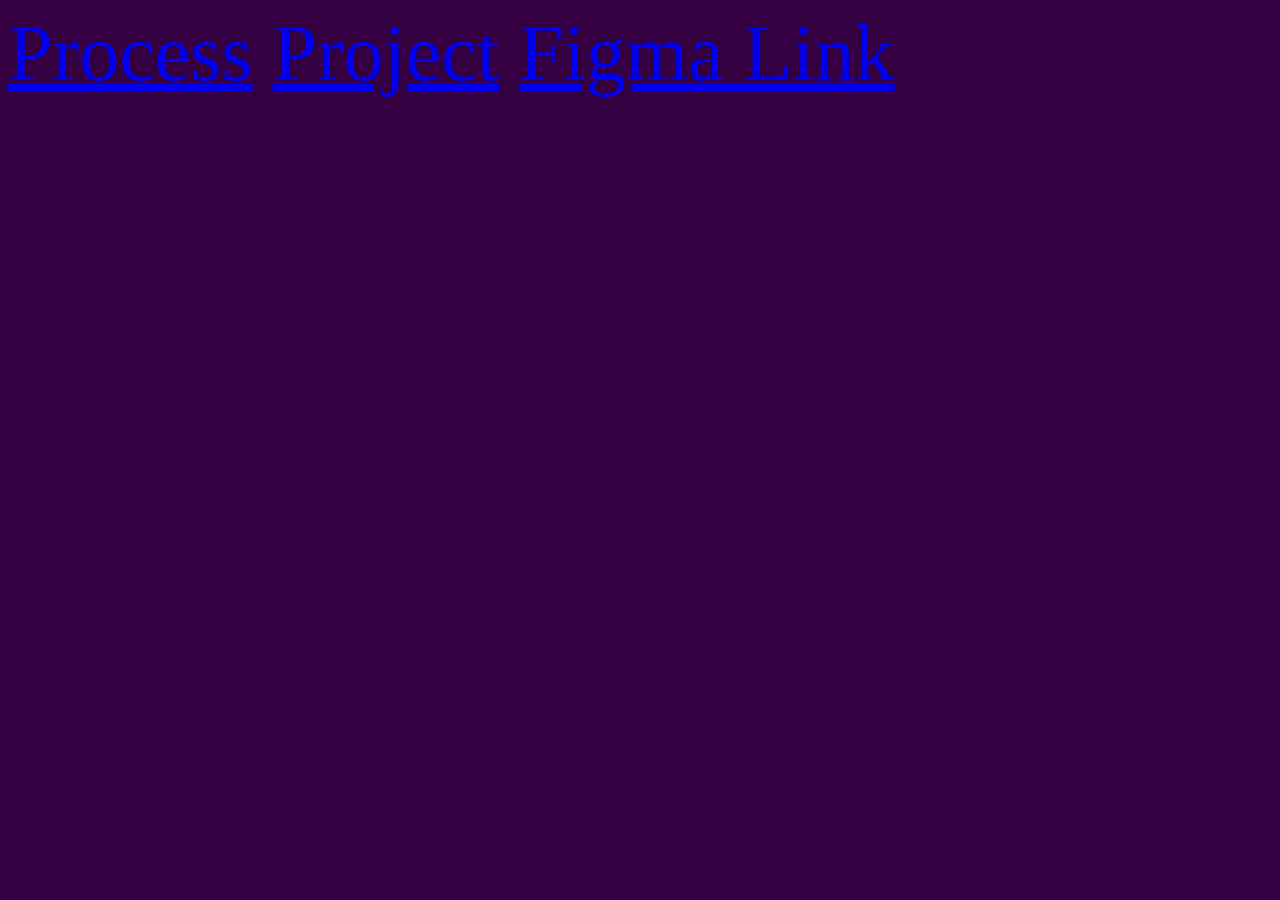
==== index.html @ c7a11a28 "Add files via upload" ====
<!DOCTYPE html>
<html lang="en">
<head>
    <meta charset="UTF-8">
    <meta http-equiv="X-UA-Compatible" content="IE=edge">
    <meta name="viewport" content="width=device-width, initial-scale=1.0">
    <title>Document</title>
    <link rel="stylesheet" href="css/style.css">
</head>
<body>
    <a href="process/inhalt-prozess.html" target="blank">Process</a>
    <a href="project/insomnia.html" target="blank">Project</a>

    <a href="https://www.figma.com/file/2SMe0EP6uLnXLtn0QJWmSy/Untitled?node-id=0%3A1" target="blank">Figma Link</a>
</body>
</html>
---- css/style.css ----
body {
    font-family: Bebas Neue Pro;
    font-size: 80px;
    color: white;
    background-color: #340041;
}
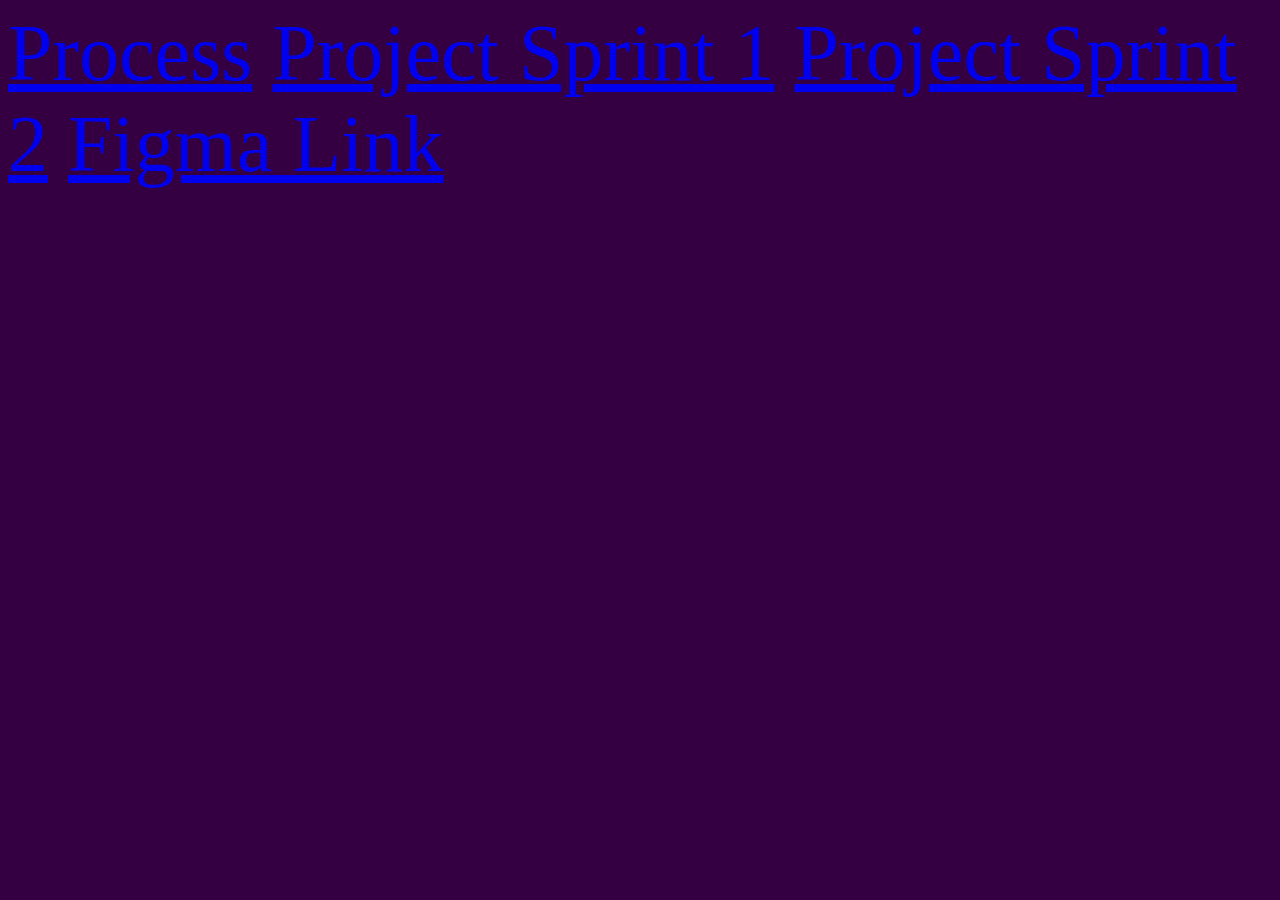
==== commit beb3ca77: "Link auf Sprint 2" ====
--- a/index.html
+++ b/index.html
@@ -9,7 +9,8 @@
 </head>
 <body>
     <a href="process/inhalt-prozess.html" target="blank">Process</a>
-    <a href="project/insomnia.html" target="blank">Project</a>
+    <a href="project-sprint-1/insomnia.html" target="blank">Project Sprint 1</a>
+    <a href="project-sprint-2/insomnia.html" target="blank">Project Sprint 2</a>
 
     <a href="https://www.figma.com/file/2SMe0EP6uLnXLtn0QJWmSy/Untitled?node-id=0%3A1" target="blank">Figma Link</a>
 </body>
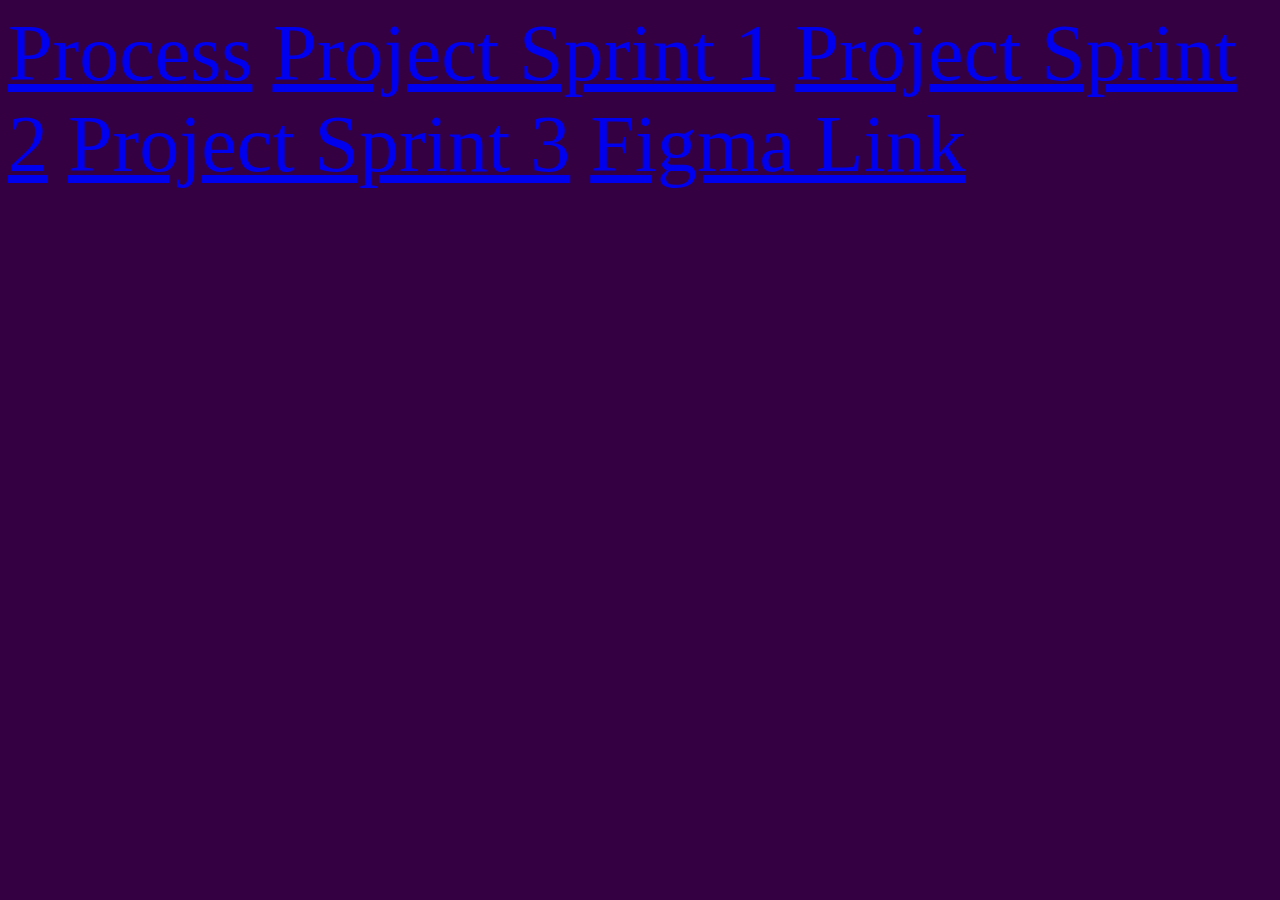
==== commit 80106063: "Sprint 3" ====
--- a/index.html
+++ b/index.html
@@ -11,6 +11,7 @@
     <a href="process/inhalt-prozess.html" target="blank">Process</a>
     <a href="project-sprint-1/insomnia.html" target="blank">Project Sprint 1</a>
     <a href="project-sprint-2/insomnia.html" target="blank">Project Sprint 2</a>
+    <a href="project-sprint-3/insomnia.html" target="blank">Project Sprint 3</a>
 
     <a href="https://www.figma.com/file/2SMe0EP6uLnXLtn0QJWmSy/Untitled?node-id=0%3A1" target="blank">Figma Link</a>
 </body>
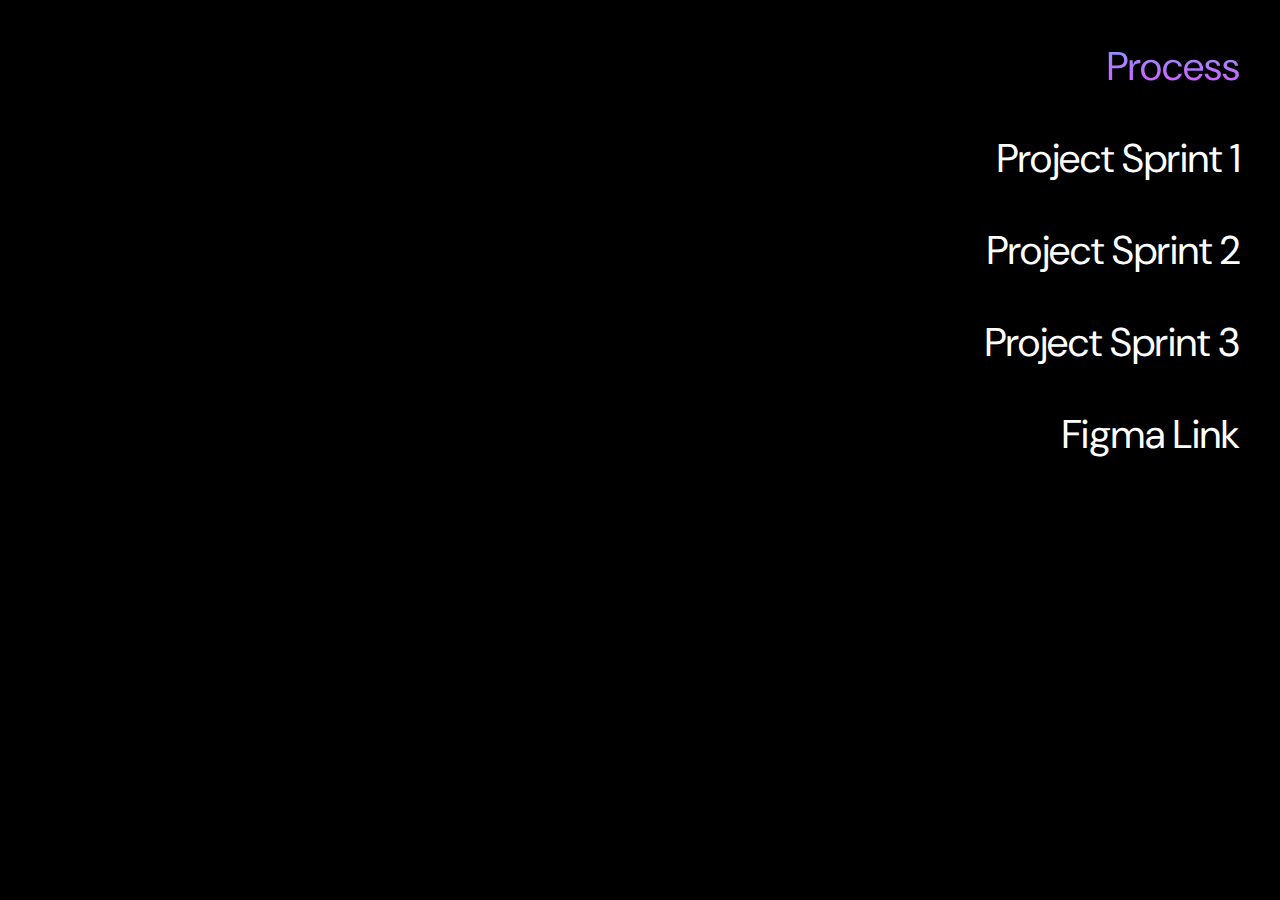
==== commit d2746501: "Startpage" ====
--- a/index.html
+++ b/index.html
@@ -8,11 +8,12 @@
     <link rel="stylesheet" href="css/style.css">
 </head>
 <body>
-    <a href="process/inhalt-prozess.html" target="blank">Process</a>
-    <a href="project-sprint-1/insomnia.html" target="blank">Project Sprint 1</a>
-    <a href="project-sprint-2/insomnia.html" target="blank">Project Sprint 2</a>
-    <a href="project-sprint-3/insomnia.html" target="blank">Project Sprint 3</a>
-
-    <a href="https://www.figma.com/file/2SMe0EP6uLnXLtn0QJWmSy/Untitled?node-id=0%3A1" target="blank">Figma Link</a>
+    <div>
+        <a href="process/inhalt-prozess.html" target="blank">Process</a>
+        <a href="project-sprint-1/insomnia.html" target="blank">Project Sprint 1</a>
+        <a href="project-sprint-2/insomnia.html" target="blank">Project Sprint 2</a>
+        <a href="project-sprint-3/insomnia.html" target="blank">Project Sprint 3</a>
+        <a href="https://www.figma.com/file/2SMe0EP6uLnXLtn0QJWmSy/Untitled?node-id=0%3A1" target="blank">Figma Link</a>
+    </div>
 </body>
 </html>--- a/css/style.css
+++ b/css/style.css
@@ -1,6 +1,25 @@
+@import url('https://fonts.googleapis.com/css2?family=DM+Sans&display=swap');
+
 body {
-    font-family: Bebas Neue Pro;
-    font-size: 80px;
+    background: black;
+    margin: 0;
+}
+
+a {
     color: white;
-    background-color: #340041;
-}+    text-align: right;
+    padding-top: 40px;
+    padding-right: 40px;
+    margin: 0;
+    padding: auto;
+    font-size: 40px;
+    font-family: 'DM Sans';
+    text-decoration: none;
+    display: block;
+  }
+  
+  a:hover {
+    background: linear-gradient(180deg, #35d5fd 0%, #e355ff 100%);
+    -webkit-background-clip: text;
+    -webkit-text-fill-color: transparent;
+  }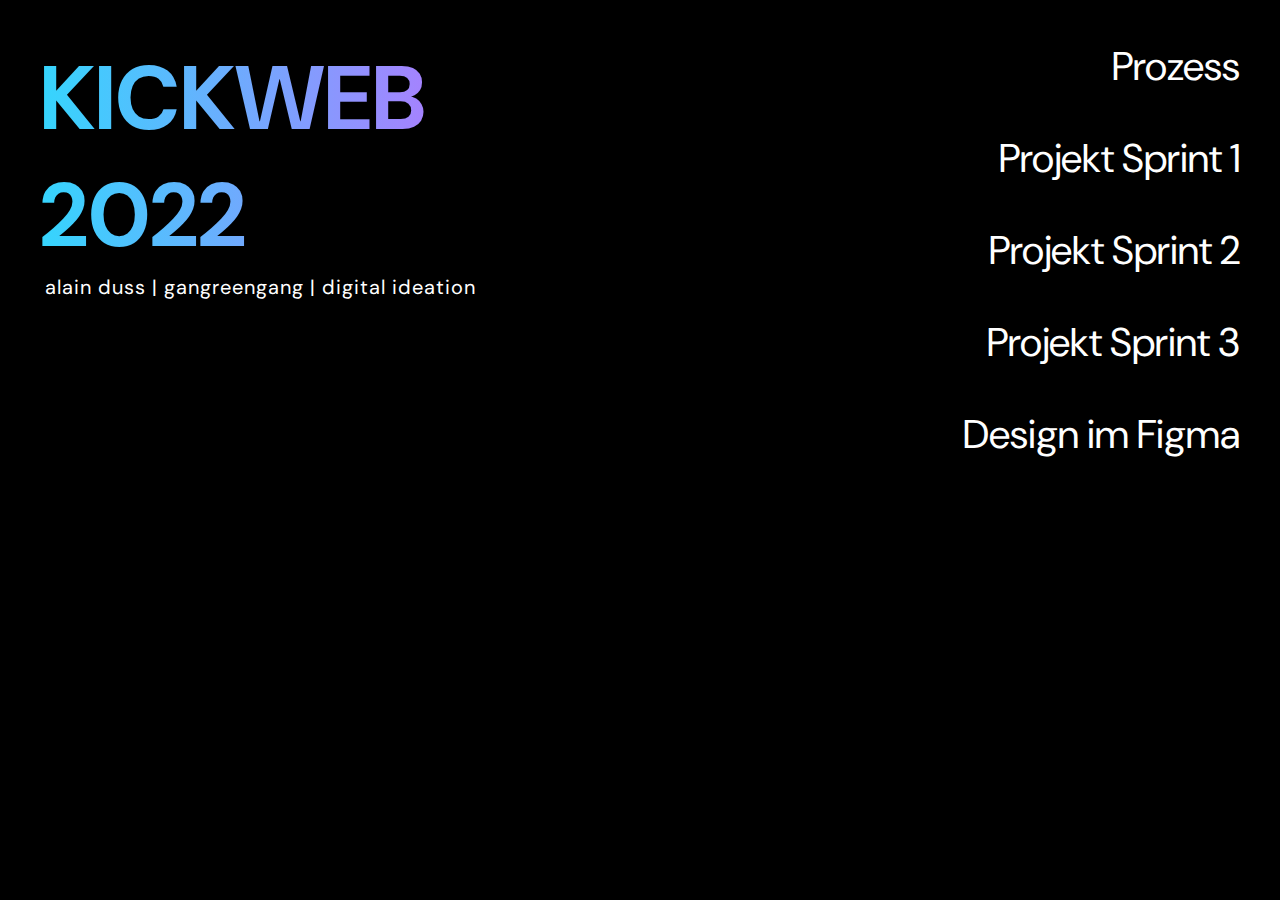
==== commit 381b5950: "End-Abgabe" ====
--- a/index.html
+++ b/index.html
@@ -8,12 +8,16 @@
     <link rel="stylesheet" href="css/style.css">
 </head>
 <body>
-    <div>
-        <a href="process/inhalt-prozess.html" target="blank">Process</a>
-        <a href="project-sprint-1/insomnia.html" target="blank">Project Sprint 1</a>
-        <a href="project-sprint-2/insomnia.html" target="blank">Project Sprint 2</a>
-        <a href="project-sprint-3/insomnia.html" target="blank">Project Sprint 3</a>
-        <a href="https://www.figma.com/file/2SMe0EP6uLnXLtn0QJWmSy/Untitled?node-id=0%3A1" target="blank">Figma Link</a>
+    <div class="left">
+        <h1>KickWeb 2022</h1>
+        <h2>Alain Duss | Gangreengang | Digital Ideation</h2>
+    </div>
+    <div class="right">
+        <a href="process/inhalt-prozess.html">Prozess</a>
+        <a href="project-sprint-1/insomnia.html" target="blank">Projekt Sprint 1</a>
+        <a href="project-sprint-2/insomnia.html" target="blank">Projekt Sprint 2</a>
+        <a href="project-sprint-3/insomnia.html" target="blank">Projekt Sprint 3</a>
+        <a href="https://www.figma.com/file/2SMe0EP6uLnXLtn0QJWmSy/Untitled?node-id=0%3A1" target="blank">Design im Figma</a>
     </div>
 </body>
 </html>--- a/css/style.css
+++ b/css/style.css
@@ -1,8 +1,44 @@
-@import url('https://fonts.googleapis.com/css2?family=DM+Sans&display=swap');
-
+@import url('https://fonts.googleapis.com/css2?family=DM+Sans:wght@400;700&display=swap');
 body {
     background: black;
     margin: 0;
+    display: flex;
+    font-family: 'DM Sans';
+}
+
+.left {
+  display: inline-block;
+  width: 50%;
+  height: 100%;
+  position: relative;
+  padding: 40px;
+}
+
+h1 {
+  background: linear-gradient(90deg, #35d5fd 0%, #e355ff 100%);
+  -webkit-background-clip: text;
+  -webkit-text-fill-color: transparent;
+  text-transform: uppercase;
+  font-weight: 700;
+  margin: 0;
+  font-size: 90px;
+}
+
+h2 {
+  color: white;
+  text-transform: lowercase;
+  letter-spacing: 1px;
+  font-weight: 400;
+  margin: 0;
+  font-size: 20px;
+  padding-left: 5px;
+}
+
+.right {
+  display: inline-block;
+  width: 50%;
+  height: 100%;
+  position: relative;
 }
 
 a {
@@ -13,7 +49,6 @@
     margin: 0;
     padding: auto;
     font-size: 40px;
-    font-family: 'DM Sans';
     text-decoration: none;
     display: block;
   }
